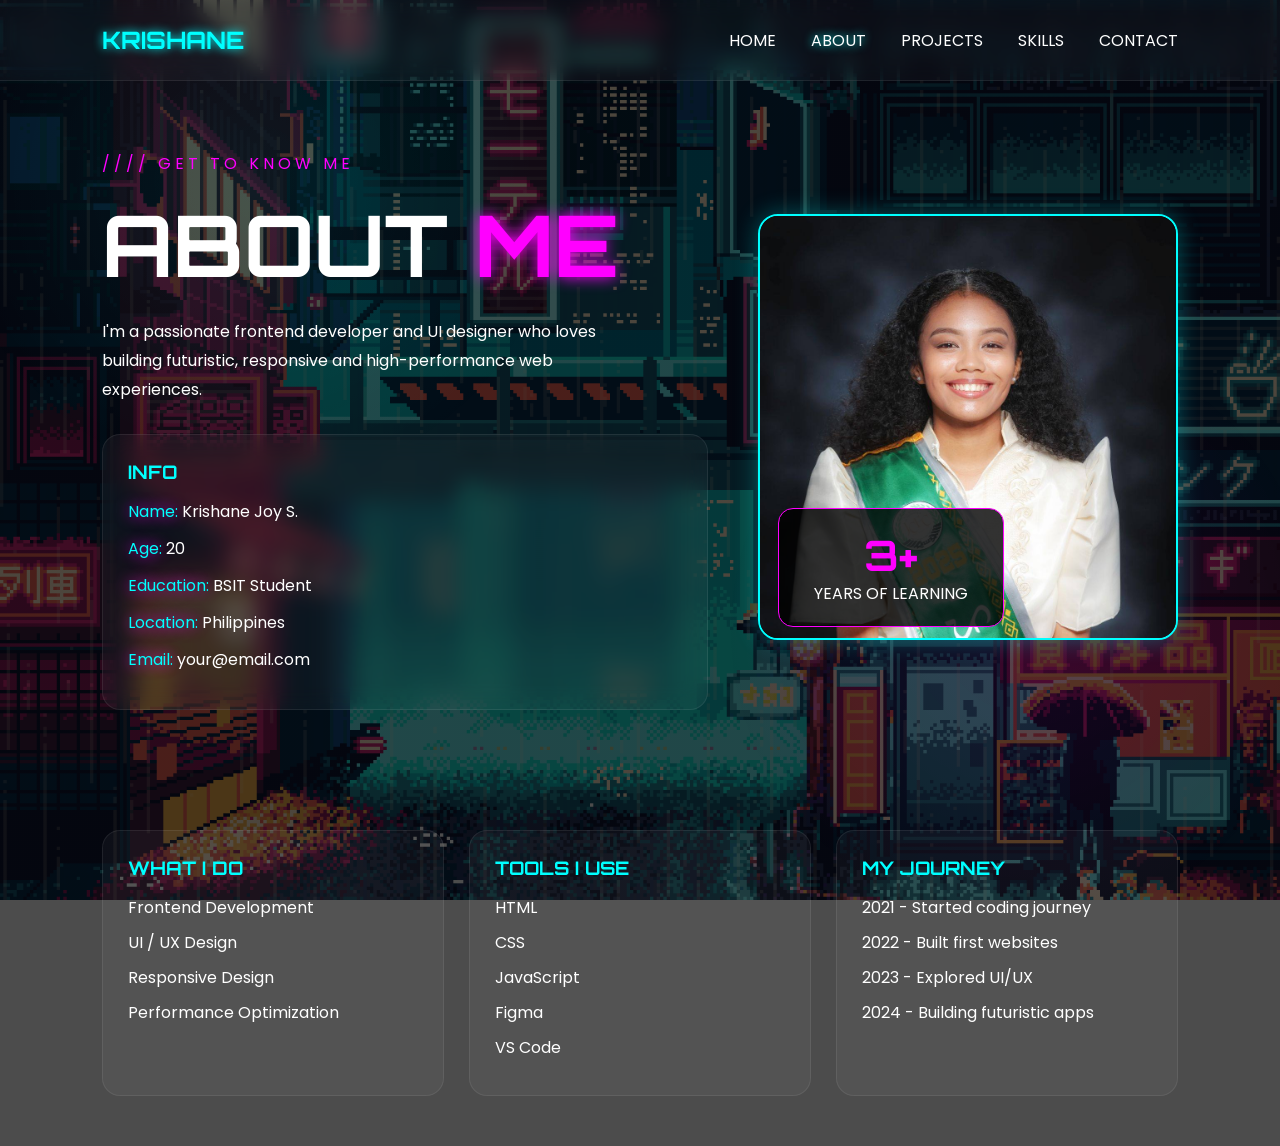
==== webbieeee/about.html @ 592b76a7 "Add files via upload" ====
<!DOCTYPE html>
<html lang="en">
<head>
    <meta charset="UTF-8">
    <meta name="viewport" content="width=device-width, initial-scale=1.0">
    <title>About Me | Cyberpunk Portfolio</title>

    <link rel="stylesheet" href="css/about.css">

    <link href="https://fonts.googleapis.com/css2?family=Orbitron:wght@400;600;800&family=Poppins:wght@300;400;500&display=swap" rel="stylesheet">
</head>
<body>

    <!-- NAVBAR -->
    <header>
        <nav>
            <h2 class="logo">KRISHANE</h2>

            <ul class="nav-links">
                <li><a href="index.html">HOME</a></li>
                <li><a href="#" class="active">ABOUT</a></li>
                <li><a href="#">PROJECTS</a></li>
                <li><a href="#">SKILLS</a></li>
                <li><a href="#">CONTACT</a></li>
            </ul>
        </nav>
    </header>

    <!-- ABOUT SECTION -->
    <section class="about-container">

        <div class="left-panel">
            <p class="tag">//// GET TO KNOW ME</p>
            <h1>ABOUT <span>ME</span></h1>

            <p class="description">
                I'm a passionate frontend developer and UI designer who
                loves building futuristic, responsive and high-performance
                web experiences.
            </p>

            <div class="info-card">
                <h3>INFO</h3>
                <ul>
                    <li><span>Name:</span> Krishane Joy S.</li>
                    <li><span>Age:</span> 20</li>
                    <li><span>Education:</span> BSIT Student</li>
                    <li><span>Location:</span> Philippines</li>
                    <li><span>Email:</span> your@email.com</li>
                </ul>
            </div>
        </div>

        <div class="right-panel">
            <img src="images/pfp.jpg" alt="Profile">
            <div class="experience-box">
                <h2>3+</h2>
                <p>YEARS OF LEARNING</p>
            </div>
        </div>

    </section>

    <!-- BOTTOM CARDS -->
    <section class="bottom-grid">

        <div class="card">
            <h3>WHAT I DO</h3>
            <p>Frontend Development</p>
            <p>UI / UX Design</p>
            <p>Responsive Design</p>
            <p>Performance Optimization</p>
        </div>

        <div class="card">
            <h3>TOOLS I USE</h3>
            <p>HTML</p>
            <p>CSS</p>
            <p>JavaScript</p>
            <p>Figma</p>
            <p>VS Code</p>
        </div>

        <div class="card">
            <h3>MY JOURNEY</h3>
            <p>2021 - Started coding journey</p>
            <p>2022 - Built first websites</p>
            <p>2023 - Explored UI/UX</p>
            <p>2024 - Building futuristic apps</p>
        </div>

    </section>

</body>
</html>
---- webbieeee/css/about.css ----
*{
    margin:0;
    padding:0;
    box-sizing:border-box;
}

body{
    background: linear-gradient(rgba(0, 0, 0, 0.7), rgba(0, 0, 0, 0.7)), url(../images/c1.gif) center/cover no-repeat fixed;
    color:white;
    font-family:'Poppins', sans-serif;
    overflow-x:hidden;
}

/* BACKGROUND EFFECT */
body::before{
    content:"";
    position:fixed;
    width:100%;
    height:100%;
    background:
        radial-gradient(circle at 20% 20%, rgba(0,255,255,0.08), transparent 25%),
        radial-gradient(circle at 80% 70%, rgba(255,0,255,0.08), transparent 25%);
    z-index:-1;
}

/* NAVBAR */
nav{
    display:flex;
    justify-content:space-between;
    align-items:center;
    padding:25px 8%;
    border-bottom:1px solid rgba(255,255,255,0.08);
    background:rgba(255,255,255,0.03);
    backdrop-filter:blur(10px);
}

.logo{
    font-family:'Orbitron', sans-serif;
    color:#00ffff;
    text-shadow:0 0 10px #00ffff;
}

.nav-links{
    display:flex;
    gap:35px;
    list-style:none;
}

.nav-links a{
    color:white;
    text-decoration:none;
    transition:.3s;
}

.nav-links a:hover,
.active{
    color:#00ffff;
    text-shadow:0 0 10px #00ffff;
}

/* MAIN ABOUT */
.about-container{
    display:flex;
    justify-content:space-between;
    align-items:center;
    padding:70px 8%;
    gap:50px;
    flex-wrap:wrap;
}

.left-panel{
    flex:1;
    min-width:320px;
}

.tag{
    color:#ff00ff;
    letter-spacing:4px;
    margin-bottom:15px;
}

.left-panel h1{
    font-size:85px;
    font-family:'Orbitron', sans-serif;
    margin-bottom:20px;
}

.left-panel span{
    color:#ff00ff;
    text-shadow:0 0 15px #ff00ff;
}

.description{
    max-width:550px;
    line-height:1.8;
    margin-bottom:30px;
}

/* INFO CARD */
.info-card{
    padding:25px;
    border-radius:18px;
    background:rgba(255,255,255,0.04);
    border:1px solid rgba(255,255,255,0.08);
    backdrop-filter:blur(12px);
}

.info-card h3{
    font-family:'Orbitron', sans-serif;
    color:#00ffff;
    margin-bottom:15px;
}

.info-card ul{
    list-style:none;
}

.info-card li{
    margin-bottom:12px;
}

.info-card span{
    color:#00ffff;
}

/* RIGHT PANEL */
.right-panel{
    position:relative;
    text-align:center;
}

.right-panel img{
    width:420px;
    max-width:100%;
    border-radius:20px;
    border:2px solid #00ffff;
    box-shadow:0 0 25px rgba(0,255,255,0.3);
}

.experience-box{
    position:absolute;
    bottom:20px;
    left:20px;
    background:rgba(0,0,0,0.8);
    padding:20px 35px;
    border:1px solid #ff00ff;
    border-radius:15px;
}

.experience-box h2{
    color:#ff00ff;
    font-size:42px;
    font-family:'Orbitron', sans-serif;
}

/* BOTTOM GRID */
.bottom-grid{
    display:grid;
    grid-template-columns:repeat(auto-fit,minmax(280px,1fr));
    gap:25px;
    padding:50px 8%;
}

.card{
    padding:25px;
    border-radius:18px;
    background:rgba(255,255,255,0.04);
    border:1px solid rgba(255,255,255,0.08);
    transition:.3s;
}

.card:hover{
    transform:translateY(-8px);
    box-shadow:0 0 20px rgba(0,255,255,0.2);
}

.card h3{
    color:#00ffff;
    font-family:'Orbitron', sans-serif;
    margin-bottom:15px;
}

.card p{
    margin-bottom:10px;
}

/* RESPONSIVE */
@media(max-width:768px){

    .nav-links{
        gap:18px;
        font-size:14px;
    }

    .left-panel h1{
        font-size:48px;
    }

    .about-container{
        text-align:center;
    }

    .experience-box{
        position:static;
        margin-top:20px;
    }
}
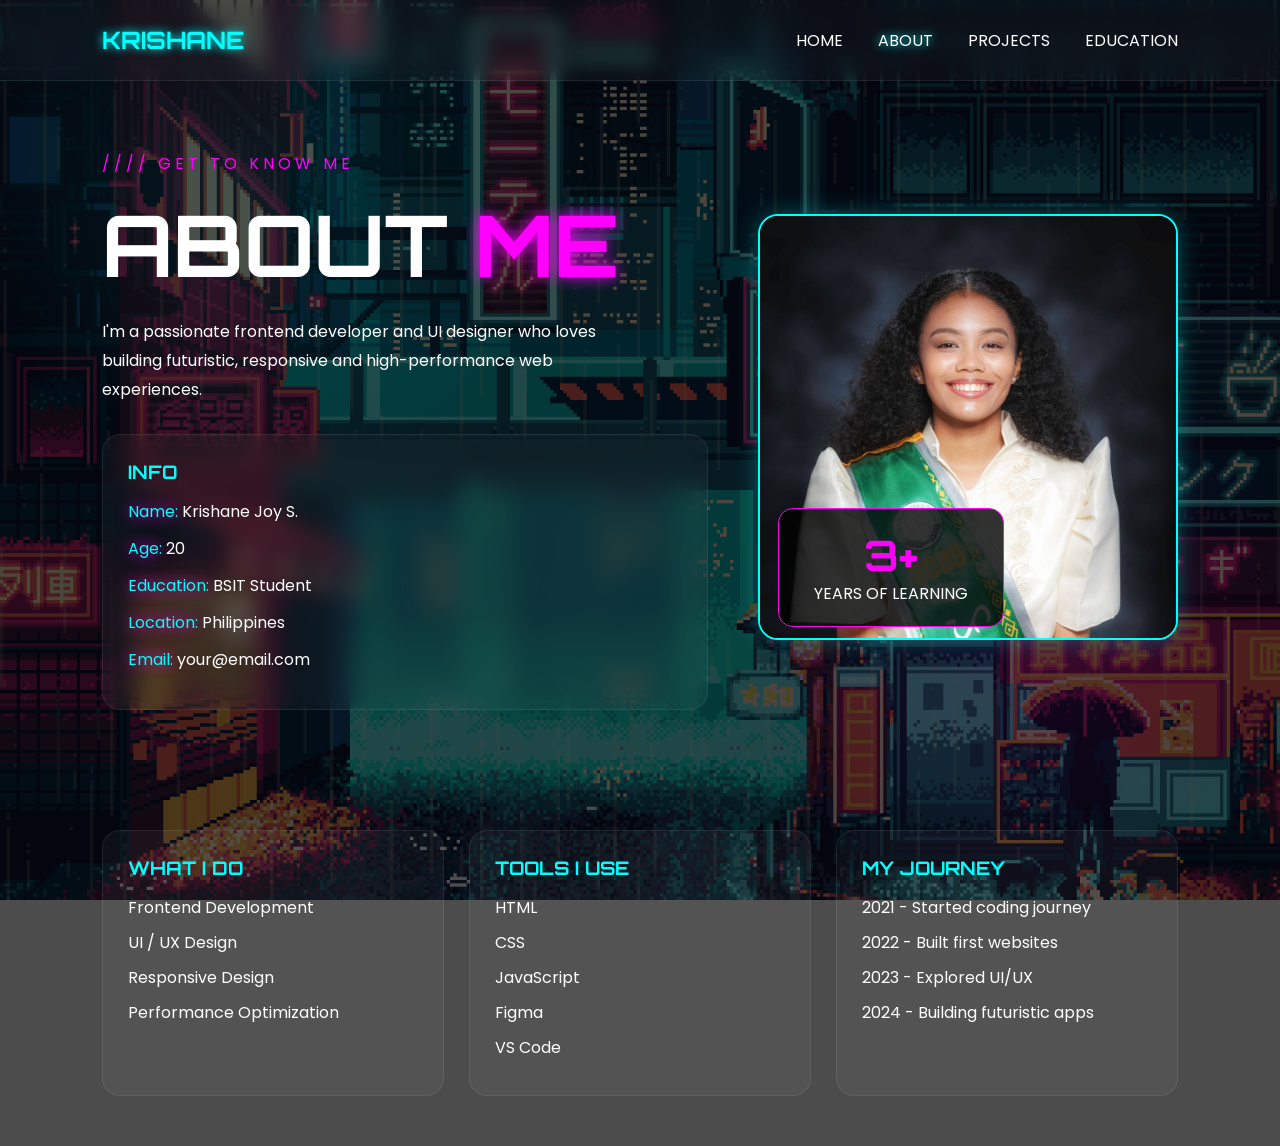
==== commit ddd073f2: "Add files via upload" ====
--- a/webbieeee/about.html
+++ b/webbieeee/about.html
@@ -16,12 +16,14 @@
         <nav>
             <h2 class="logo">KRISHANE</h2>
 
+            <input type="checkbox" id="menu-toggle">
+            <label for="menu-toggle" class="menu-btn">☰</label>
+
             <ul class="nav-links">
                 <li><a href="index.html">HOME</a></li>
-                <li><a href="#" class="active">ABOUT</a></li>
-                <li><a href="#">PROJECTS</a></li>
-                <li><a href="#">SKILLS</a></li>
-                <li><a href="#">CONTACT</a></li>
+                <li><a href="about.html" class="active">ABOUT</a></li>
+                <li><a href="projects.html">PROJECTS</a></li>
+                <li><a href="education.html">EDUCATION</a></li>
             </ul>
         </nav>
     </header>
--- a/webbieeee/css/about.css
+++ b/webbieeee/css/about.css
@@ -184,8 +184,38 @@
     margin-bottom:10px;
 }
 
+/* TOGGLE */
+#menu-toggle{
+    display:none;
+}
+
+.menu-btn{
+    display:none;
+    font-size:28px;
+    cursor:pointer;
+}
+
 /* RESPONSIVE */
 @media(max-width:768px){
+
+    .menu-btn{
+        display:block;
+    }
+
+    .nav-links{
+        display:none;
+        position:absolute;
+        top:80px;
+        right:20px;
+        flex-direction:column;
+        background:rgba(0,0,0,0.95);
+        padding:20px;
+        border-radius:12px;
+    }
+
+    #menu-toggle:checked ~ .nav-links{
+        display:flex;
+    }
 
     .nav-links{
         gap:18px;
@@ -198,10 +228,15 @@
 
     .about-container{
         text-align:center;
+        flex-direction:column;
     }
 
     .experience-box{
         position:static;
         margin-top:20px;
     }
+
+    .right-panel img{
+        width:300px;
+    }
 }
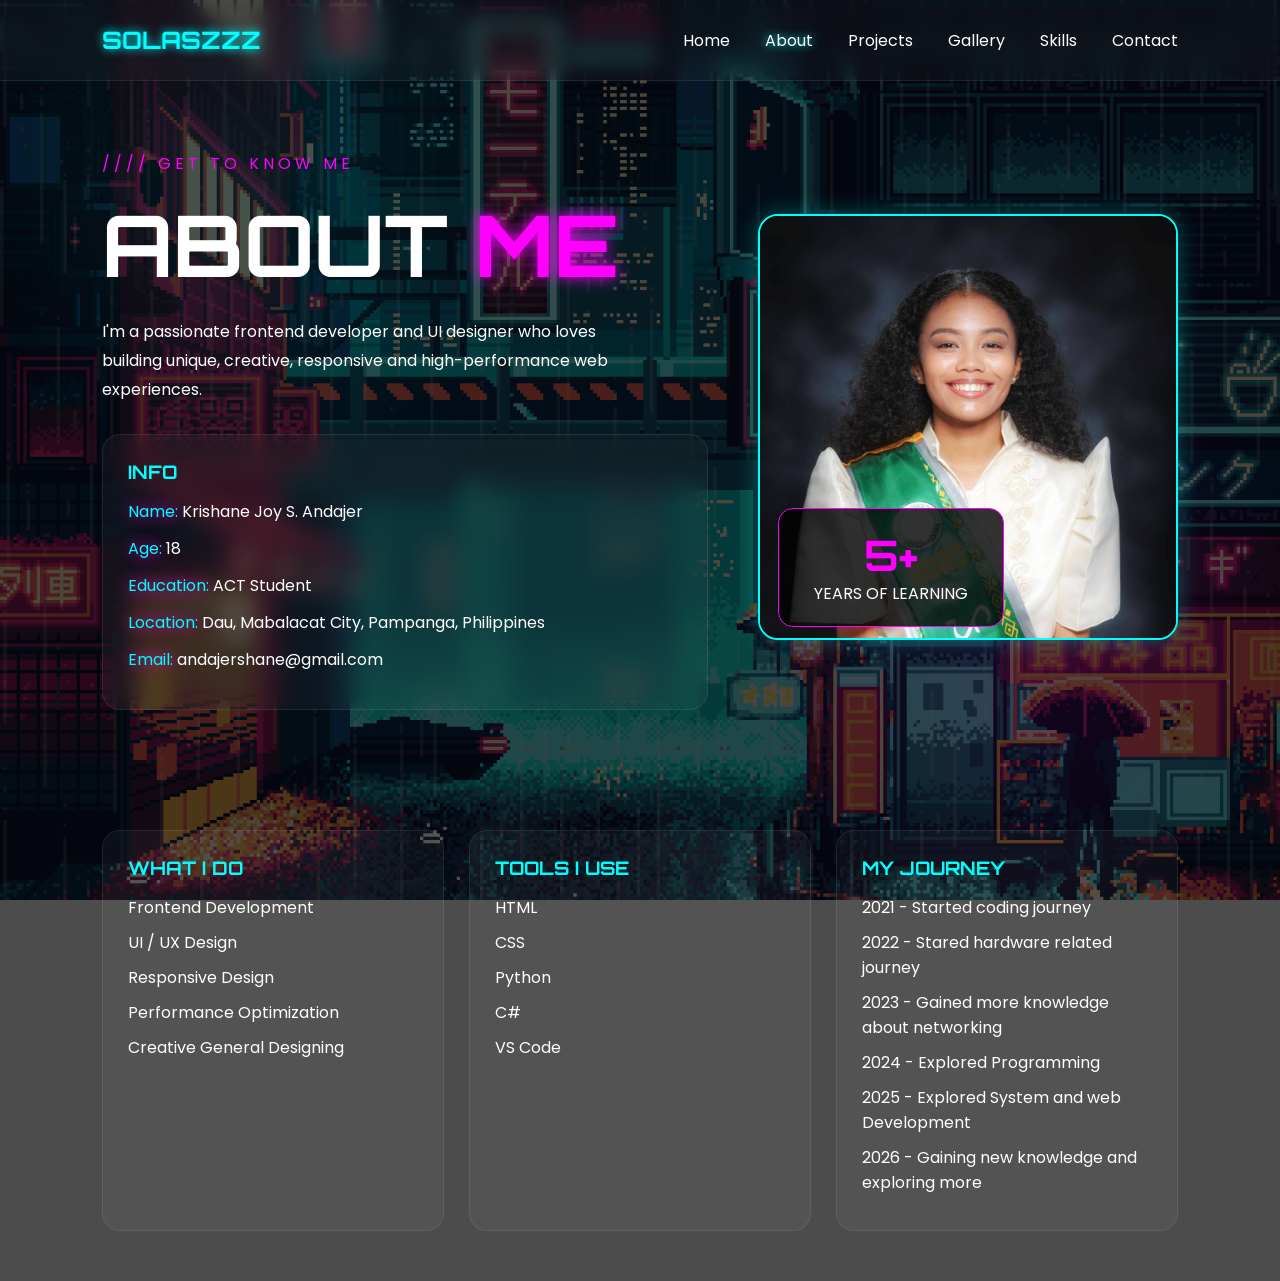
==== commit 9eea716b: "Add files via upload" ====
--- a/webbieeee/about.html
+++ b/webbieeee/about.html
@@ -14,16 +14,18 @@
     <!-- NAVBAR -->
     <header>
         <nav>
-            <h2 class="logo">KRISHANE</h2>
+            <h2 class="logo">SOLASZZZ</h2>
 
             <input type="checkbox" id="menu-toggle">
             <label for="menu-toggle" class="menu-btn">☰</label>
 
             <ul class="nav-links">
-                <li><a href="index.html">HOME</a></li>
-                <li><a href="about.html" class="active">ABOUT</a></li>
-                <li><a href="projects.html">PROJECTS</a></li>
-                <li><a href="education.html">EDUCATION</a></li>
+                <li><a href="index.html">Home</a></li>
+                <li><a href="about.html" class="active">About</a></li>
+                <li><a href="projects.html">Projects</a></li>
+                <li><a href="gallery.html">Gallery</a></li>
+                <li><a href="skills.html">Skills</a></li>
+                <li><a href="contacts.html">Contact</a></li>
             </ul>
         </nav>
     </header>
@@ -37,18 +39,18 @@
 
             <p class="description">
                 I'm a passionate frontend developer and UI designer who
-                loves building futuristic, responsive and high-performance
+                loves building unique, creative, responsive and high-performance
                 web experiences.
             </p>
 
             <div class="info-card">
                 <h3>INFO</h3>
                 <ul>
-                    <li><span>Name:</span> Krishane Joy S.</li>
-                    <li><span>Age:</span> 20</li>
-                    <li><span>Education:</span> BSIT Student</li>
-                    <li><span>Location:</span> Philippines</li>
-                    <li><span>Email:</span> your@email.com</li>
+                    <li><span>Name:</span> Krishane Joy S. Andajer</li>
+                    <li><span>Age:</span> 18</li>
+                    <li><span>Education:</span> ACT Student</li>
+                    <li><span>Location:</span> Dau, Mabalacat City, Pampanga, Philippines</li>
+                    <li><span>Email:</span> andajershane@gmail.com</li>
                 </ul>
             </div>
         </div>
@@ -56,7 +58,7 @@
         <div class="right-panel">
             <img src="images/pfp.jpg" alt="Profile">
             <div class="experience-box">
-                <h2>3+</h2>
+                <h2>5+</h2>
                 <p>YEARS OF LEARNING</p>
             </div>
         </div>
@@ -72,23 +74,26 @@
             <p>UI / UX Design</p>
             <p>Responsive Design</p>
             <p>Performance Optimization</p>
+            <p>Creative General Designing</p>
         </div>
 
         <div class="card">
             <h3>TOOLS I USE</h3>
             <p>HTML</p>
             <p>CSS</p>
-            <p>JavaScript</p>
-            <p>Figma</p>
+            <p>Python</p>
+            <p>C#</p>
             <p>VS Code</p>
         </div>
 
         <div class="card">
             <h3>MY JOURNEY</h3>
             <p>2021 - Started coding journey</p>
-            <p>2022 - Built first websites</p>
-            <p>2023 - Explored UI/UX</p>
-            <p>2024 - Building futuristic apps</p>
+            <p>2022 - Stared hardware related journey</p>
+            <p>2023 - Gained more knowledge about networking</p>
+            <p>2024 - Explored Programming</p>
+            <p>2025 - Explored System and web Development</p>
+            <p>2026 - Gaining new knowledge and exploring more</p>
         </div>
 
     </section>
